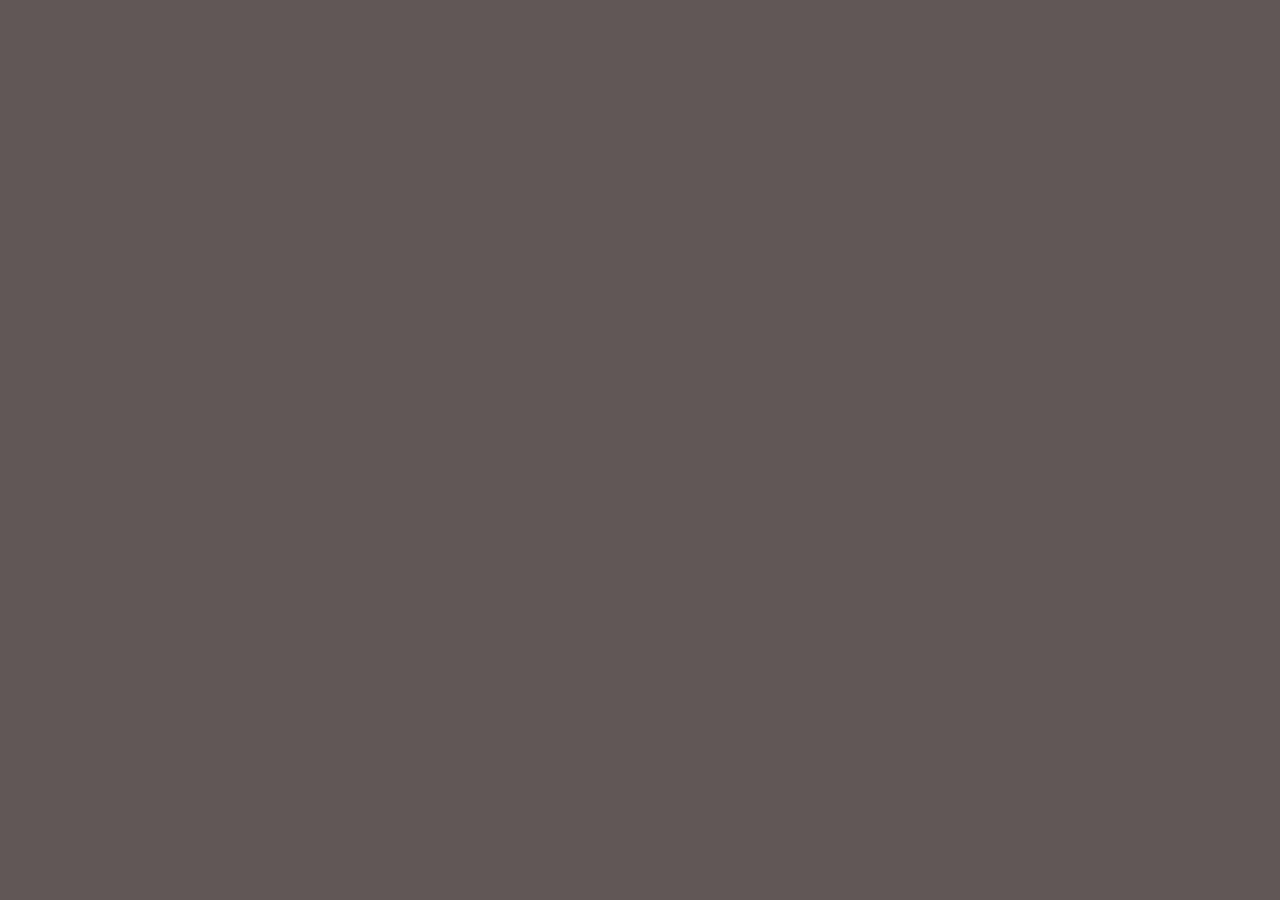
==== Chatbot_Program/frontend/index.html @ 2306a16b "[WIP] Intents and first Story" ====
<!DOCTYPE html>
<html lang="en">

<head>
    <meta charset="UTF-8">
    <meta http-equiv="X-UA-Compatible" content="IE=edge">
    <meta name="viewport" content="width=device-width, initial-scale=1.0">
    <title>Barty</title>
    <link rel="stylesheet" href="style.css">
</head>
<script src="./script.js"></script>

<body>
    
    <!-- <div class="chat-container">
        <div class="scroll-container" id="scroll-container">
        </div>
        <form class="send-form" id="message-form" onsubmit="submitForm(event)">
            <input type="text" class="message-input" id="message-input" placeholder="Schreibe eine Nachricht..."
                name="message" required>
            <button type="submit" class="send-button">
                <img src="./assets/send.png" class="send-button-image">
            </button>
        </form>
    </div> -->

    <div 
        id="rasa-chat-widget" 
        data-websocket-url="http://localhost:5005/"  
        data-height=580
        data-avatar-url="./chatbot.png"
        data-avatar-background="#FFFFFF"
        data-primary="#24b760"
        data-default-open="true"
        data-primary-highlight="##c4d32b">
    </div>
    <script src="https://unpkg.com/@rasahq/rasa-chat" type="application/javascript"></script>

</body>

</html>
---- Chatbot_Program/frontend/style.css ----
body {
  background: #615756;
  color: #E3DDDD;
  height: calc(100vh - 2rem);
  width: calc(100vw - 2rem);
  margin: 0 !important;
  overflow: hidden;
  display: block;
  position: relative;
}
body .chat-container {
  background: #211D1C;
  border-radius: 1rem;
  height: calc(100% - 1rem);
  width: 50vh;
  max-width: 100%;
  overflow: hidden;
  display: flex;
  flex-flow: column;
  gap: 0.5rem;
}
body .chat-container .scroll-container {
  width: calc(100% - 3rem);
  flex-grow: 1;
  overflow: hidden auto;
  padding: 2rem 1.5rem;
}
body .chat-container .scroll-container .message-row {
  width: 100%;
  display: flex;
  flex-flow: row;
  margin-bottom: 1rem;
}
body .chat-container .scroll-container .message-row .message-container {
  background-color: #34434A;
  width: -webkit-fit-content;
  width: -moz-fit-content;
  width: fit-content;
  height: -webkit-fit-content;
  height: -moz-fit-content;
  height: fit-content;
  border-radius: 0.5rem;
  padding: 0.5rem;
  float: end;
}
body .chat-container .scroll-container .message-row .message-container .message-text {
  padding: 0;
  margin: 0;
  font-size: 1.5rem;
}
body .chat-container .send-form {
  flex-grow: 0;
  width: calc(100% - 2rem);
  display: flex;
  flex-flow: row;
  gap: 1rem;
  padding: 1rem;
}
body .chat-container .send-form .message-input {
  flex-grow: 1;
  height: 100%;
  color: #E3DDDD;
  background: #34434A;
  border-radius: 0.5rem;
  border: none;
  padding: 0 1rem;
  box-shadow: 2px 2px 8px rgba(0, 0, 0, 0.5019607843);
  font-size: 1.5rem;
}
body .chat-container .send-form .send-button {
  aspect-ratio: 1/1;
  padding: 0.5rem;
  background: #34434A;
  border-radius: 0.5rem;
  border: none;
  box-shadow: 2px 2px 8px rgba(0, 0, 0, 0.5019607843);
  will-change: box-shadow, background-color;
  transition: all 150ms;
}
body .chat-container .send-form .send-button:hover {
  box-shadow: 4px 4px 16px #5A6E79;
  background-color: #34434A;
}
body .chat-container .send-form .send-button:active {
  box-shadow: 2px 2px 8px #0f5a93;
  background-color: #34434A;
}
body .chat-container .send-form .send-button .send-button-image {
  width: 2rem;
  height: 2rem;
  padding: 0;
  margin: 0;
  background-size: auto;
  background-repeat: no-repeat;
}
body .css-1kgb40s {
  position: absolute;
  height: 75vh !important;
  width: 75vw !important;
  left: 50%;
  top: 50%;
  transform: translate(-50%, -50%);
}
body .css-1kgb40s > div[style] {
  flex-grow: 1 !important;
  height: 100% !important;
  width: 100% !important;
  border: none !important;
  border-radius: 1rem !important;
}
body .css-1kgb40s > div[style] .css-qpwdbp {
  background-color: #211D1C !important;
}
body .css-1kgb40s > div[style] .css-qpwdbp .css-1403hqg {
  background-color: #34434A;
  color: #E3DDDD !important;
}
body .css-1kgb40s > div[style] .css-qpwdbp .css-1di2tiy {
  background-color: #615756;
  color: #E3DDDD !important;
}
body .css-1kgb40s > div[style] .css-2gik0r {
  background-color: #34434A !important;
  border: none !important;
}
body .css-1kgb40s > div[style] .css-2gik0r .css-lavkg7 {
  background-color: #34434A !important;
  color: #E3DDDD !important;
}
body .css-1kgb40s .css-vurnku {
  display: none;
}/*# sourceMappingURL=style.css.map */
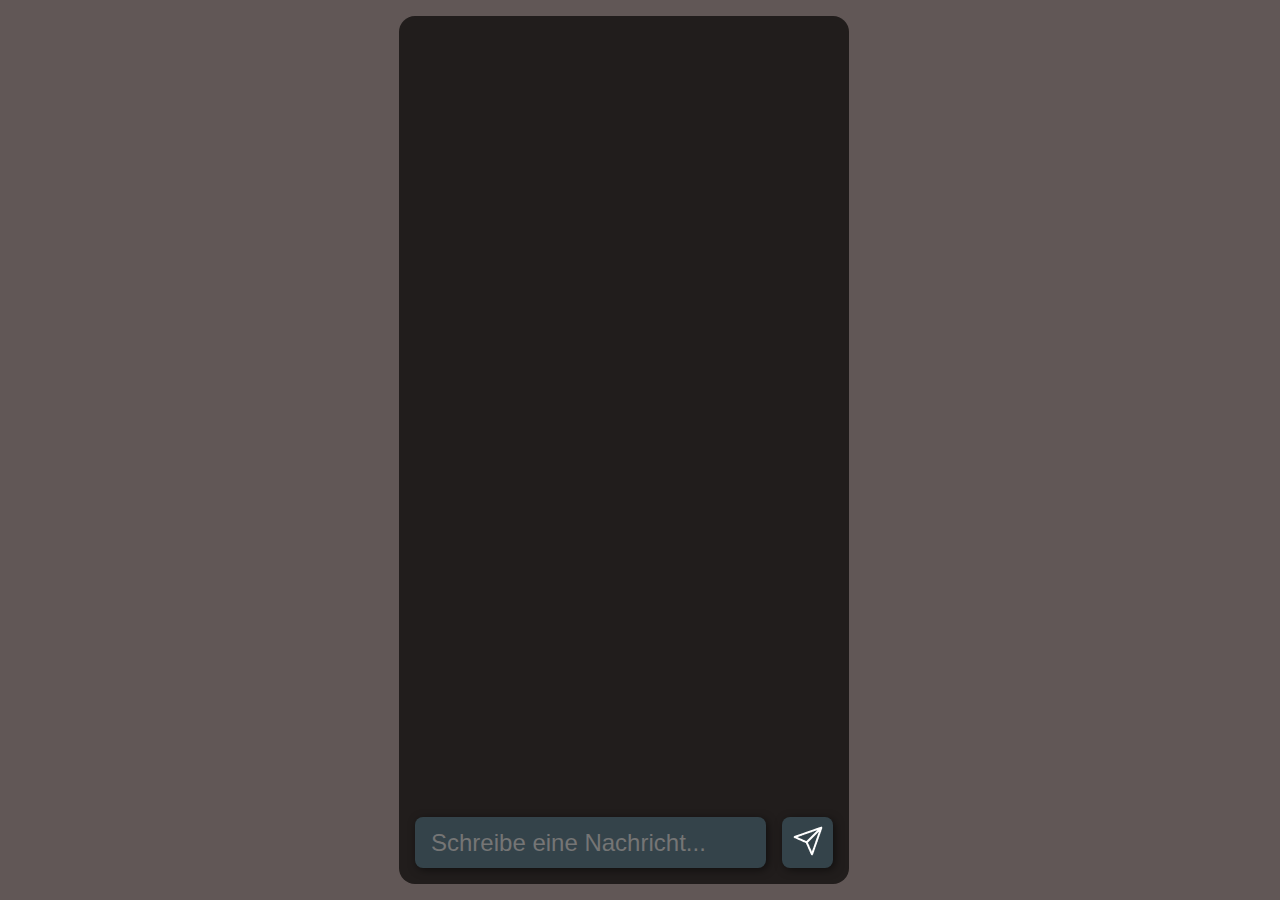
==== commit 82a8686c: "Custom UI with successful call to the rasa rest api" ====
--- a/Chatbot_Program/frontend/index.html
+++ b/Chatbot_Program/frontend/index.html
@@ -6,13 +6,19 @@
     <meta http-equiv="X-UA-Compatible" content="IE=edge">
     <meta name="viewport" content="width=device-width, initial-scale=1.0">
     <title>Barty</title>
+    <link rel="icon" type="image/png" href="./assets/chatIconSized.png">
     <link rel="stylesheet" href="style.css">
 </head>
 <script src="./script.js"></script>
 
 <body>
+
+    <!-- <div class="header">
+        <img src="./assets/chatIconSized.png" class="logo">
+        <p class="title">Barty</p>
+    </div> -->
     
-    <!-- <div class="chat-container">
+    <div class="chat-container">
         <div class="scroll-container" id="scroll-container">
         </div>
         <form class="send-form" id="message-form" onsubmit="submitForm(event)">
@@ -22,19 +28,19 @@
                 <img src="./assets/send.png" class="send-button-image">
             </button>
         </form>
-    </div> -->
+    </div>
 
-    <div 
+    <!-- <div 
         id="rasa-chat-widget" 
         data-websocket-url="http://localhost:5005/"  
         data-height=580
-        data-avatar-url="./chatbot.png"
+        data-avatar-url="./assets/chatIconSized.png"
         data-avatar-background="#FFFFFF"
         data-primary="#24b760"
         data-default-open="true"
         data-primary-highlight="##c4d32b">
     </div>
-    <script src="https://unpkg.com/@rasahq/rasa-chat" type="application/javascript"></script>
+    <script src="https://unpkg.com/@rasahq/rasa-chat" type="application/javascript"></script> -->
 
 </body>
 
--- a/Chatbot_Program/frontend/style.css
+++ b/Chatbot_Program/frontend/style.css
@@ -8,10 +8,34 @@
   display: block;
   position: relative;
 }
+body .header {
+  position: fixed;
+  top: 2.5%;
+  left: 50%;
+  transform: translateX(-50%);
+  display: flex;
+  gap: 1rem;
+  flex-flow: row;
+  align-items: center;
+}
+body .header .logo {
+  height: 4rem;
+  width: 4rem;
+  background-size: cover;
+  background-repeat: no-repeat;
+}
+body .header .title {
+  font-size: 4rem;
+  margin: 0;
+}
 body .chat-container {
+  position: absolute;
+  left: 50%;
+  top: 50%;
+  transform: translate(-50%, calc(-50% + 1rem));
   background: #211D1C;
   border-radius: 1rem;
-  height: calc(100% - 1rem);
+  height: 100%;
   width: 50vh;
   max-width: 100%;
   overflow: hidden;
@@ -127,6 +151,44 @@
   background-color: #34434A !important;
   color: #E3DDDD !important;
 }
+body .css-1kgb40s .css-hbb298 {
+  display: none;
+}
 body .css-1kgb40s .css-vurnku {
-  display: none;
+  background-color: transparent;
+}
+body .css-1kgb40s .css-vurnku > button {
+  background-color: #34434A;
+  color: #E3DDDD;
+}
+body .css-1kgb40s .css-vurnku > button :hover {
+  background-color: #495e68 !important;
+  box-shadow: 4px 4px 16px #5A6E79 !important;
+}
+body .css-1kgb40s .css-vurnku > button :active {
+  background-color: #3f5159 !important;
+  box-shadow: 2px 2px 8px #0f5a93 !important;
+}
+body .css-1kgb40s .css-klsenx {
+  display: flex;
+  flex-flow: row;
+  gap: 0.5rem;
+  padding-left: 2rem;
+}
+body .css-1kgb40s .css-463jce {
+  height: -webkit-fit-content;
+  height: -moz-fit-content;
+  height: fit-content;
+  width: -webkit-fit-content;
+  width: -moz-fit-content;
+  width: fit-content;
+}
+body .css-1kgb40s .css-463jce .css-wpkmsk {
+  height: 44px;
+  width: 44px;
+  background: transparent !important;
+}
+body .css-1kgb40s .css-463jce .css-wpkmsk > img {
+  width: 48px;
+  height: 48px;
 }/*# sourceMappingURL=style.css.map */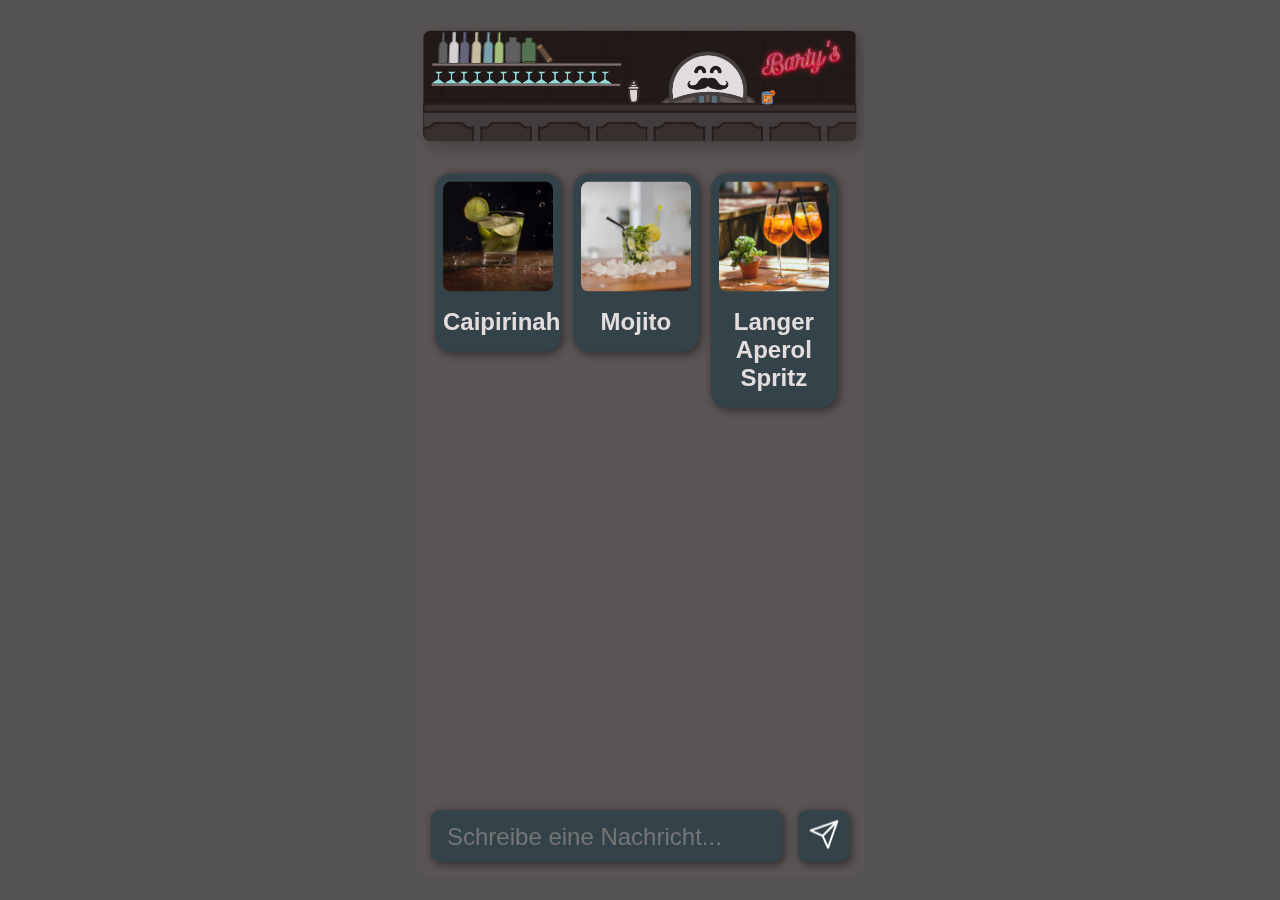
==== commit 9cd490fa: "Rest API Integration + Custom Frontend with the start of the recipe tiles" ====
--- a/Chatbot_Program/frontend/index.html
+++ b/Chatbot_Program/frontend/index.html
@@ -13,13 +13,37 @@
 
 <body>
 
-    <!-- <div class="header">
-        <img src="./assets/chatIconSized.png" class="logo">
-        <p class="title">Barty</p>
-    </div> -->
-    
     <div class="chat-container">
+
+        <!-- <div class="header"> -->
+        <img src="./assets/banner.png" class="banner">
+
         <div class="scroll-container" id="scroll-container">
+            <div class="recipe-container">
+
+                <button class="recipe-button" data-active="false" onclick="toggleRecipe(this)">
+                    <div class="recipe-button-title">
+                        <img src="./assets/cocktail-images/caipirinah.png" class="recipe-button-image">
+                        <h4 class="recipe-title">Caipirinah</h4>
+                    </div>
+                </button>
+
+                <button class="recipe-button" data-active="false" onclick="toggleRecipe(this)">
+                    <div class="recipe-button-title">
+                        <img src="./assets/cocktail-images/mojito.png" class="recipe-button-image">
+                        <h4 class="recipe-title">Mojito</h4>
+                    </div>
+                </button>
+
+
+                <button class="recipe-button" data-active="false" onclick="toggleRecipe(this)">
+                    <div class="recipe-button-title">
+                        <img src="./assets/cocktail-images/aperol.png" class="recipe-button-image">
+                        <h4 class="recipe-title">Langer Aperol Spritz</h4>
+                    </div>
+                </button>
+
+            </div>
         </div>
         <form class="send-form" id="message-form" onsubmit="submitForm(event)">
             <input type="text" class="message-input" id="message-input" placeholder="Schreibe eine Nachricht..."
--- a/Chatbot_Program/frontend/style.css
+++ b/Chatbot_Program/frontend/style.css
@@ -1,41 +1,24 @@
 body {
-  background: #615756;
+  background: linear-gradient(rgba(0, 0, 0, 0.6745098039), rgba(0, 0, 0, 0.6745098039)), url("./assets/pexels-chris-f-1283219.jpg");
+  background-size: cover;
+  background-position: center;
   color: #E3DDDD;
-  height: calc(100vh - 2rem);
-  width: calc(100vw - 2rem);
+  height: 100vh;
+  width: 100vw;
   margin: 0 !important;
   overflow: hidden;
   display: block;
-  position: relative;
-}
-body .header {
-  position: fixed;
-  top: 2.5%;
-  left: 50%;
-  transform: translateX(-50%);
-  display: flex;
-  gap: 1rem;
-  flex-flow: row;
-  align-items: center;
-}
-body .header .logo {
-  height: 4rem;
-  width: 4rem;
-  background-size: cover;
-  background-repeat: no-repeat;
-}
-body .header .title {
-  font-size: 4rem;
-  margin: 0;
 }
 body .chat-container {
   position: absolute;
+  -webkit-backdrop-filter: blur(64px);
+          backdrop-filter: blur(64px);
   left: 50%;
   top: 50%;
-  transform: translate(-50%, calc(-50% + 1rem));
-  background: #211D1C;
+  transform: translate(-50%, -50%);
+  background: rgba(97, 87, 86, 0.5019607843);
   border-radius: 1rem;
-  height: 100%;
+  height: 95vh;
   width: 50vh;
   max-width: 100%;
   overflow: hidden;
@@ -43,35 +26,136 @@
   flex-flow: column;
   gap: 0.5rem;
 }
+body .chat-container .banner {
+  width: calc(100% - 1rem);
+  aspect-ratio: 16/4.1;
+  margin: 0.5rem;
+  background-size: cover;
+  background-repeat: no-repeat;
+  display: block;
+  border-radius: 0.5rem;
+  box-shadow: 4px 4px 16px rgba(0, 0, 0, 0.2509803922);
+}
+body .chat-container .title {
+  font-size: 2rem;
+  margin: 0;
+}
 body .chat-container .scroll-container {
-  width: calc(100% - 3rem);
+  width: calc(100% - 2rem);
   flex-grow: 1;
   overflow: hidden auto;
-  padding: 2rem 1.5rem;
-}
-body .chat-container .scroll-container .message-row {
+  padding: 1rem;
+}
+body .chat-container .scroll-container .bot-message-row {
   width: 100%;
   display: flex;
   flex-flow: row;
+  justify-content: start;
   margin-bottom: 1rem;
 }
-body .chat-container .scroll-container .message-row .message-container {
-  background-color: #34434A;
+body .chat-container .scroll-container .bot-message-row .message-container {
+  background-color: #211D1C;
   width: -webkit-fit-content;
   width: -moz-fit-content;
   width: fit-content;
-  height: -webkit-fit-content;
-  height: -moz-fit-content;
-  height: fit-content;
-  border-radius: 0.5rem;
-  padding: 0.5rem;
-  float: end;
-}
-body .chat-container .scroll-container .message-row .message-container .message-text {
+  max-width: 75%;
+  height: -webkit-fit-content;
+  height: -moz-fit-content;
+  height: fit-content;
+  border-radius: 0.5rem;
+  padding: 0.5rem;
+  box-shadow: 4px 4px 16px rgba(0, 0, 0, 0.2509803922);
+}
+body .chat-container .scroll-container .user-message-row {
+  width: 100%;
+  display: flex;
+  flex-flow: row;
+  justify-content: end;
+  margin-bottom: 1rem;
+}
+body .chat-container .scroll-container .user-message-row .message-container {
+  background-color: #34434A;
+  width: -webkit-fit-content;
+  width: -moz-fit-content;
+  width: fit-content;
+  max-width: 75%;
+  height: -webkit-fit-content;
+  height: -moz-fit-content;
+  height: fit-content;
+  border-radius: 0.5rem;
+  padding: 0.5rem;
+  box-shadow: 4px 4px 16px rgba(0, 0, 0, 0.2509803922);
+}
+body .chat-container .scroll-container .message-text {
   padding: 0;
   margin: 0;
   font-size: 1.5rem;
 }
+body .chat-container .scroll-container .recipe-container {
+  width: 100%;
+  height: -webkit-fit-content;
+  height: -moz-fit-content;
+  height: fit-content;
+  margin-bottom: 1rem;
+  display: inline-block;
+}
+body .chat-container .scroll-container .recipe-container .recipe-button {
+  color: #E3DDDD;
+  background: #34434A;
+  box-shadow: 2px 2px 8px rgba(0, 0, 0, 0.5019607843);
+  border-radius: 1rem;
+  padding: 0.5rem;
+  margin: 0 0.25rem;
+  width: calc(33% - 0.75rem);
+  border: none;
+  transition: box-shadow 150ms, background-color 150ms, width 300ms, margin 300ms, padding 300ms;
+  display: inline-block;
+  overflow: hidden;
+}
+body .chat-container .scroll-container .recipe-container .recipe-button:hover {
+  box-shadow: 4px 4px 16px #0f5a93;
+  background-color: #34434A;
+}
+body .chat-container .scroll-container .recipe-container .recipe-button:active {
+  box-shadow: 2px 2px 8px #0f5a93;
+  background-color: #34434A;
+}
+body .chat-container .scroll-container .recipe-container .recipe-button .recipe-button-title {
+  width: 100%;
+  height: -webkit-fit-content;
+  height: -moz-fit-content;
+  height: fit-content;
+  display: flex;
+  flex-flow: column;
+  gap: 0.5rem;
+  transition-delay: flex-flow 300ms;
+}
+body .chat-container .scroll-container .recipe-container .recipe-button .recipe-button-title .recipe-button-image {
+  width: 100%;
+  aspect-ratio: 1/1;
+  border-radius: 0.5rem;
+  transition: width 300ms;
+}
+body .chat-container .scroll-container .recipe-container .recipe-button .recipe-button-title .recipe-title {
+  font-size: 1.5rem;
+  margin: 0.5rem 0;
+}
+body .chat-container .scroll-container .recipe-container:has(.recipe-button[data-active=true]) .recipe-button {
+  margin: 0 0 !important;
+}
+body .chat-container .scroll-container .recipe-container:has(.recipe-button[data-active=true]) .recipe-button[data-active=false] {
+  width: 0% !important;
+  padding: 0 !important;
+}
+body .chat-container .scroll-container .recipe-container:has(.recipe-button[data-active=true]) .recipe-button[data-active=true] {
+  width: calc(100% - 1rem) !important;
+}
+body .chat-container .scroll-container .recipe-container:has(.recipe-button[data-active=true]) .recipe-button[data-active=true] .recipe-button-title {
+  flex-flow: row !important;
+}
+body .chat-container .scroll-container .recipe-container:has(.recipe-button[data-active=true]) .recipe-button[data-active=true] .recipe-button-title .recipe-button-image {
+  width: 128px !important;
+}
 body .chat-container .send-form {
   flex-grow: 0;
   width: calc(100% - 2rem);
@@ -82,6 +166,7 @@
 }
 body .chat-container .send-form .message-input {
   flex-grow: 1;
+  min-width: 8rem;
   height: 100%;
   color: #E3DDDD;
   background: #34434A;
@@ -90,6 +175,20 @@
   padding: 0 1rem;
   box-shadow: 2px 2px 8px rgba(0, 0, 0, 0.5019607843);
   font-size: 1.5rem;
+  transition: all 150ms;
+}
+body .chat-container .send-form .message-input:hover {
+  box-shadow: 4px 4px 16px #0f5a93;
+  background-color: #34434A;
+}
+body .chat-container .send-form .message-input:active {
+  box-shadow: 2px 2px 8px #0f5a93;
+  background-color: #34434A;
+}
+body .chat-container .send-form .message-input:focus-visible {
+  box-shadow: 2px 2px 8px #0f5a93;
+  background-color: #34434A;
+  outline: none !important;
 }
 body .chat-container .send-form .send-button {
   aspect-ratio: 1/1;
@@ -102,7 +201,7 @@
   transition: all 150ms;
 }
 body .chat-container .send-form .send-button:hover {
-  box-shadow: 4px 4px 16px #5A6E79;
+  box-shadow: 4px 4px 16px #0f5a93;
   background-color: #34434A;
 }
 body .chat-container .send-form .send-button:active {
@@ -116,79 +215,4 @@
   margin: 0;
   background-size: auto;
   background-repeat: no-repeat;
-}
-body .css-1kgb40s {
-  position: absolute;
-  height: 75vh !important;
-  width: 75vw !important;
-  left: 50%;
-  top: 50%;
-  transform: translate(-50%, -50%);
-}
-body .css-1kgb40s > div[style] {
-  flex-grow: 1 !important;
-  height: 100% !important;
-  width: 100% !important;
-  border: none !important;
-  border-radius: 1rem !important;
-}
-body .css-1kgb40s > div[style] .css-qpwdbp {
-  background-color: #211D1C !important;
-}
-body .css-1kgb40s > div[style] .css-qpwdbp .css-1403hqg {
-  background-color: #34434A;
-  color: #E3DDDD !important;
-}
-body .css-1kgb40s > div[style] .css-qpwdbp .css-1di2tiy {
-  background-color: #615756;
-  color: #E3DDDD !important;
-}
-body .css-1kgb40s > div[style] .css-2gik0r {
-  background-color: #34434A !important;
-  border: none !important;
-}
-body .css-1kgb40s > div[style] .css-2gik0r .css-lavkg7 {
-  background-color: #34434A !important;
-  color: #E3DDDD !important;
-}
-body .css-1kgb40s .css-hbb298 {
-  display: none;
-}
-body .css-1kgb40s .css-vurnku {
-  background-color: transparent;
-}
-body .css-1kgb40s .css-vurnku > button {
-  background-color: #34434A;
-  color: #E3DDDD;
-}
-body .css-1kgb40s .css-vurnku > button :hover {
-  background-color: #495e68 !important;
-  box-shadow: 4px 4px 16px #5A6E79 !important;
-}
-body .css-1kgb40s .css-vurnku > button :active {
-  background-color: #3f5159 !important;
-  box-shadow: 2px 2px 8px #0f5a93 !important;
-}
-body .css-1kgb40s .css-klsenx {
-  display: flex;
-  flex-flow: row;
-  gap: 0.5rem;
-  padding-left: 2rem;
-}
-body .css-1kgb40s .css-463jce {
-  height: -webkit-fit-content;
-  height: -moz-fit-content;
-  height: fit-content;
-  width: -webkit-fit-content;
-  width: -moz-fit-content;
-  width: fit-content;
-}
-body .css-1kgb40s .css-463jce .css-wpkmsk {
-  height: 44px;
-  width: 44px;
-  background: transparent !important;
-}
-body .css-1kgb40s .css-463jce .css-wpkmsk > img {
-  width: 48px;
-  height: 48px;
 }/*# sourceMappingURL=style.css.map */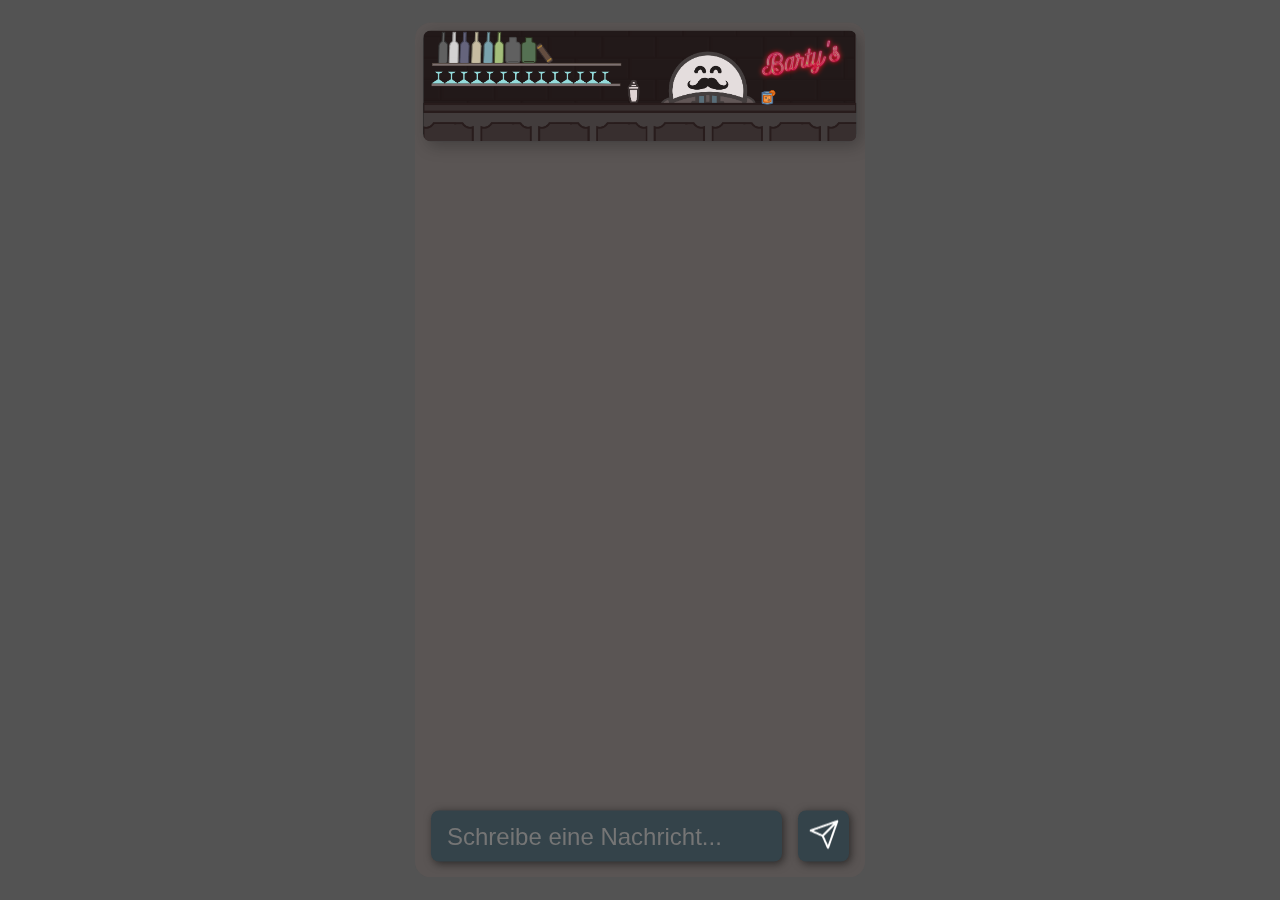
==== commit 45a23be8: "linus frontend with integration" ====
--- a/Chatbot_Program/frontend/index.html
+++ b/Chatbot_Program/frontend/index.html
@@ -15,35 +15,10 @@
 
     <div class="chat-container">
 
-        <!-- <div class="header"> -->
         <img src="./assets/banner.png" class="banner">
 
         <div class="scroll-container" id="scroll-container">
-            <div class="recipe-container">
-
-                <button class="recipe-button" data-active="false" onclick="toggleRecipe(this)">
-                    <div class="recipe-button-title">
-                        <img src="./assets/cocktail-images/caipirinah.png" class="recipe-button-image">
-                        <h4 class="recipe-title">Caipirinah</h4>
-                    </div>
-                </button>
-
-                <button class="recipe-button" data-active="false" onclick="toggleRecipe(this)">
-                    <div class="recipe-button-title">
-                        <img src="./assets/cocktail-images/mojito.png" class="recipe-button-image">
-                        <h4 class="recipe-title">Mojito</h4>
-                    </div>
-                </button>
-
-
-                <button class="recipe-button" data-active="false" onclick="toggleRecipe(this)">
-                    <div class="recipe-button-title">
-                        <img src="./assets/cocktail-images/aperol.png" class="recipe-button-image">
-                        <h4 class="recipe-title">Langer Aperol Spritz</h4>
-                    </div>
-                </button>
-
-            </div>
+        
         </div>
         <form class="send-form" id="message-form" onsubmit="submitForm(event)">
             <input type="text" class="message-input" id="message-input" placeholder="Schreibe eine Nachricht..."
@@ -54,18 +29,6 @@
         </form>
     </div>
 
-    <!-- <div 
-        id="rasa-chat-widget" 
-        data-websocket-url="http://localhost:5005/"  
-        data-height=580
-        data-avatar-url="./assets/chatIconSized.png"
-        data-avatar-background="#FFFFFF"
-        data-primary="#24b760"
-        data-default-open="true"
-        data-primary-highlight="##c4d32b">
-    </div>
-    <script src="https://unpkg.com/@rasahq/rasa-chat" type="application/javascript"></script> -->
-
 </body>
 
 </html>--- a/Chatbot_Program/frontend/style.css
+++ b/Chatbot_Program/frontend/style.css
@@ -1,3 +1,8 @@
+@font-face {
+  font-family: "Raleway";
+  src: url(https://fonts.googleapis.com/css?family=Raleway);
+  font-weight: 500 700;
+}
 body {
   background: linear-gradient(rgba(0, 0, 0, 0.6745098039), rgba(0, 0, 0, 0.6745098039)), url("./assets/pexels-chris-f-1283219.jpg");
   background-size: cover;
@@ -8,6 +13,27 @@
   margin: 0 !important;
   overflow: hidden;
   display: block;
+}
+body p {
+  font-family: "Raleway";
+  font-size: 1.25rem;
+  margin: 0;
+  font-weight: 500;
+  color: #E3DDDD;
+}
+body h3 {
+  font-family: "Raleway";
+  font-size: 2rem;
+  margin: 0;
+  font-weight: 700;
+  color: #E3DDDD;
+}
+body h4 {
+  font-family: "Raleway";
+  font-size: 1.5rem;
+  margin: 0;
+  font-weight: 700;
+  color: #E3DDDD;
 }
 body .chat-container {
   position: absolute;
@@ -44,7 +70,7 @@
   width: calc(100% - 2rem);
   flex-grow: 1;
   overflow: hidden auto;
-  padding: 1rem;
+  padding: 1rem 1rem 10vh 1rem !important;
 }
 body .chat-container .scroll-container .bot-message-row {
   width: 100%;
@@ -86,77 +112,70 @@
   padding: 0.5rem;
   box-shadow: 4px 4px 16px rgba(0, 0, 0, 0.2509803922);
 }
-body .chat-container .scroll-container .message-text {
+body .chat-container .scroll-container .recipe-container {
+  width: 100%;
+  max-height: 162px;
+  display: block;
   padding: 0;
-  margin: 0;
-  font-size: 1.5rem;
-}
-body .chat-container .scroll-container .recipe-container {
-  width: 100%;
-  height: -webkit-fit-content;
-  height: -moz-fit-content;
-  height: fit-content;
+  background: #211D1C;
+  box-shadow: 4px 4px 16px rgba(0, 0, 0, 0.2509803922);
+  border-radius: 1rem;
   margin-bottom: 1rem;
-  display: inline-block;
-}
-body .chat-container .scroll-container .recipe-container .recipe-button {
-  color: #E3DDDD;
-  background: #34434A;
+  transition: all 333ms ease-out;
+  overflow: hidden !important;
+}
+body .chat-container .scroll-container .recipe-container .recipe-header {
+  width: 100%;
+  display: inline-flex;
+  gap: 2rem;
+  align-items: center;
+  padding: 0.5rem;
+  background-color: #34434A;
+  border: none;
+  text-align: start;
+  border-radius: 1rem;
   box-shadow: 2px 2px 8px rgba(0, 0, 0, 0.5019607843);
-  border-radius: 1rem;
-  padding: 0.5rem;
-  margin: 0 0.25rem;
-  width: calc(33% - 0.75rem);
-  border: none;
-  transition: box-shadow 150ms, background-color 150ms, width 300ms, margin 300ms, padding 300ms;
-  display: inline-block;
+  transition: box-shadow 150ms;
+}
+body .chat-container .scroll-container .recipe-container .recipe-header:hover {
+  box-shadow: 4px 4px 16px #0f5a93;
+}
+body .chat-container .scroll-container .recipe-container .recipe-header:active {
+  box-shadow: 2px 2px 8px #0f5a93;
+}
+body .chat-container .scroll-container .recipe-container .recipe-header:disabled {
+  box-shadow: none;
+  background-color: transparent;
+}
+body .chat-container .scroll-container .recipe-container .recipe-header .recipe-img {
+  flex-basis: 25% !important;
+  aspect-ratio: 1/1;
+  border-radius: 0.5rem;
+  max-width: calc(25% - 0.25rem);
+}
+body .chat-container .scroll-container .recipe-container .recipe-detail-body {
+  max-height: 0;
+  padding: 0 1rem;
   overflow: hidden;
 }
-body .chat-container .scroll-container .recipe-container .recipe-button:hover {
-  box-shadow: 4px 4px 16px #0f5a93;
-  background-color: #34434A;
-}
-body .chat-container .scroll-container .recipe-container .recipe-button:active {
-  box-shadow: 2px 2px 8px #0f5a93;
-  background-color: #34434A;
-}
-body .chat-container .scroll-container .recipe-container .recipe-button .recipe-button-title {
-  width: 100%;
-  height: -webkit-fit-content;
-  height: -moz-fit-content;
-  height: fit-content;
-  display: flex;
-  flex-flow: column;
-  gap: 0.5rem;
-  transition-delay: flex-flow 300ms;
-}
-body .chat-container .scroll-container .recipe-container .recipe-button .recipe-button-title .recipe-button-image {
-  width: 100%;
-  aspect-ratio: 1/1;
-  border-radius: 0.5rem;
-  transition: width 300ms;
-}
-body .chat-container .scroll-container .recipe-container .recipe-button .recipe-button-title .recipe-title {
-  font-size: 1.5rem;
-  margin: 0.5rem 0;
-}
-body .chat-container .scroll-container .recipe-container:has(.recipe-button[data-active=true]) .recipe-button {
-  margin: 0 0 !important;
-}
-body .chat-container .scroll-container .recipe-container:has(.recipe-button[data-active=true]) .recipe-button[data-active=false] {
-  width: 0% !important;
+body .chat-container .scroll-container .recipe-container .recipe-detail-body p {
+  margin-bottom: 0.5rem;
+}
+body .chat-container .scroll-container .recipe-container:has(.recipe-header[data-selected=true]:disabled) {
+  overflow: hidden auto !important;
+  max-height: 512px;
+  height: 512px;
+}
+body .chat-container .scroll-container .recipe-container:has(.recipe-header[data-selected=true]:disabled) .recipe-detail-body {
+  max-height: 100% !important;
+  padding: 1rem !important;
+}
+body .chat-container .scroll-container .recipe-container:has(.recipe-header:not([data-selected=true]):disabled) {
+  margin: 0 !important;
   padding: 0 !important;
-}
-body .chat-container .scroll-container .recipe-container:has(.recipe-button[data-active=true]) .recipe-button[data-active=true] {
-  width: calc(100% - 1rem) !important;
-}
-body .chat-container .scroll-container .recipe-container:has(.recipe-button[data-active=true]) .recipe-button[data-active=true] .recipe-button-title {
-  flex-flow: row !important;
-}
-body .chat-container .scroll-container .recipe-container:has(.recipe-button[data-active=true]) .recipe-button[data-active=true] .recipe-button-title .recipe-button-image {
-  width: 128px !important;
-}
-body .chat-container .send-form {
+  max-height: 0;
+}
+body .send-form {
   flex-grow: 0;
   width: calc(100% - 2rem);
   display: flex;
@@ -164,7 +183,7 @@
   gap: 1rem;
   padding: 1rem;
 }
-body .chat-container .send-form .message-input {
+body .send-form .message-input {
   flex-grow: 1;
   min-width: 8rem;
   height: 100%;
@@ -177,20 +196,20 @@
   font-size: 1.5rem;
   transition: all 150ms;
 }
-body .chat-container .send-form .message-input:hover {
+body .send-form .message-input:hover {
   box-shadow: 4px 4px 16px #0f5a93;
   background-color: #34434A;
 }
-body .chat-container .send-form .message-input:active {
-  box-shadow: 2px 2px 8px #0f5a93;
-  background-color: #34434A;
-}
-body .chat-container .send-form .message-input:focus-visible {
+body .send-form .message-input:active {
+  box-shadow: 2px 2px 8px #0f5a93;
+  background-color: #34434A;
+}
+body .send-form .message-input:focus-visible {
   box-shadow: 2px 2px 8px #0f5a93;
   background-color: #34434A;
   outline: none !important;
 }
-body .chat-container .send-form .send-button {
+body .send-form .send-button {
   aspect-ratio: 1/1;
   padding: 0.5rem;
   background: #34434A;
@@ -200,15 +219,15 @@
   will-change: box-shadow, background-color;
   transition: all 150ms;
 }
-body .chat-container .send-form .send-button:hover {
+body .send-form .send-button:hover {
   box-shadow: 4px 4px 16px #0f5a93;
   background-color: #34434A;
 }
-body .chat-container .send-form .send-button:active {
-  box-shadow: 2px 2px 8px #0f5a93;
-  background-color: #34434A;
-}
-body .chat-container .send-form .send-button .send-button-image {
+body .send-form .send-button:active {
+  box-shadow: 2px 2px 8px #0f5a93;
+  background-color: #34434A;
+}
+body .send-form .send-button .send-button-image {
   width: 2rem;
   height: 2rem;
   padding: 0;
